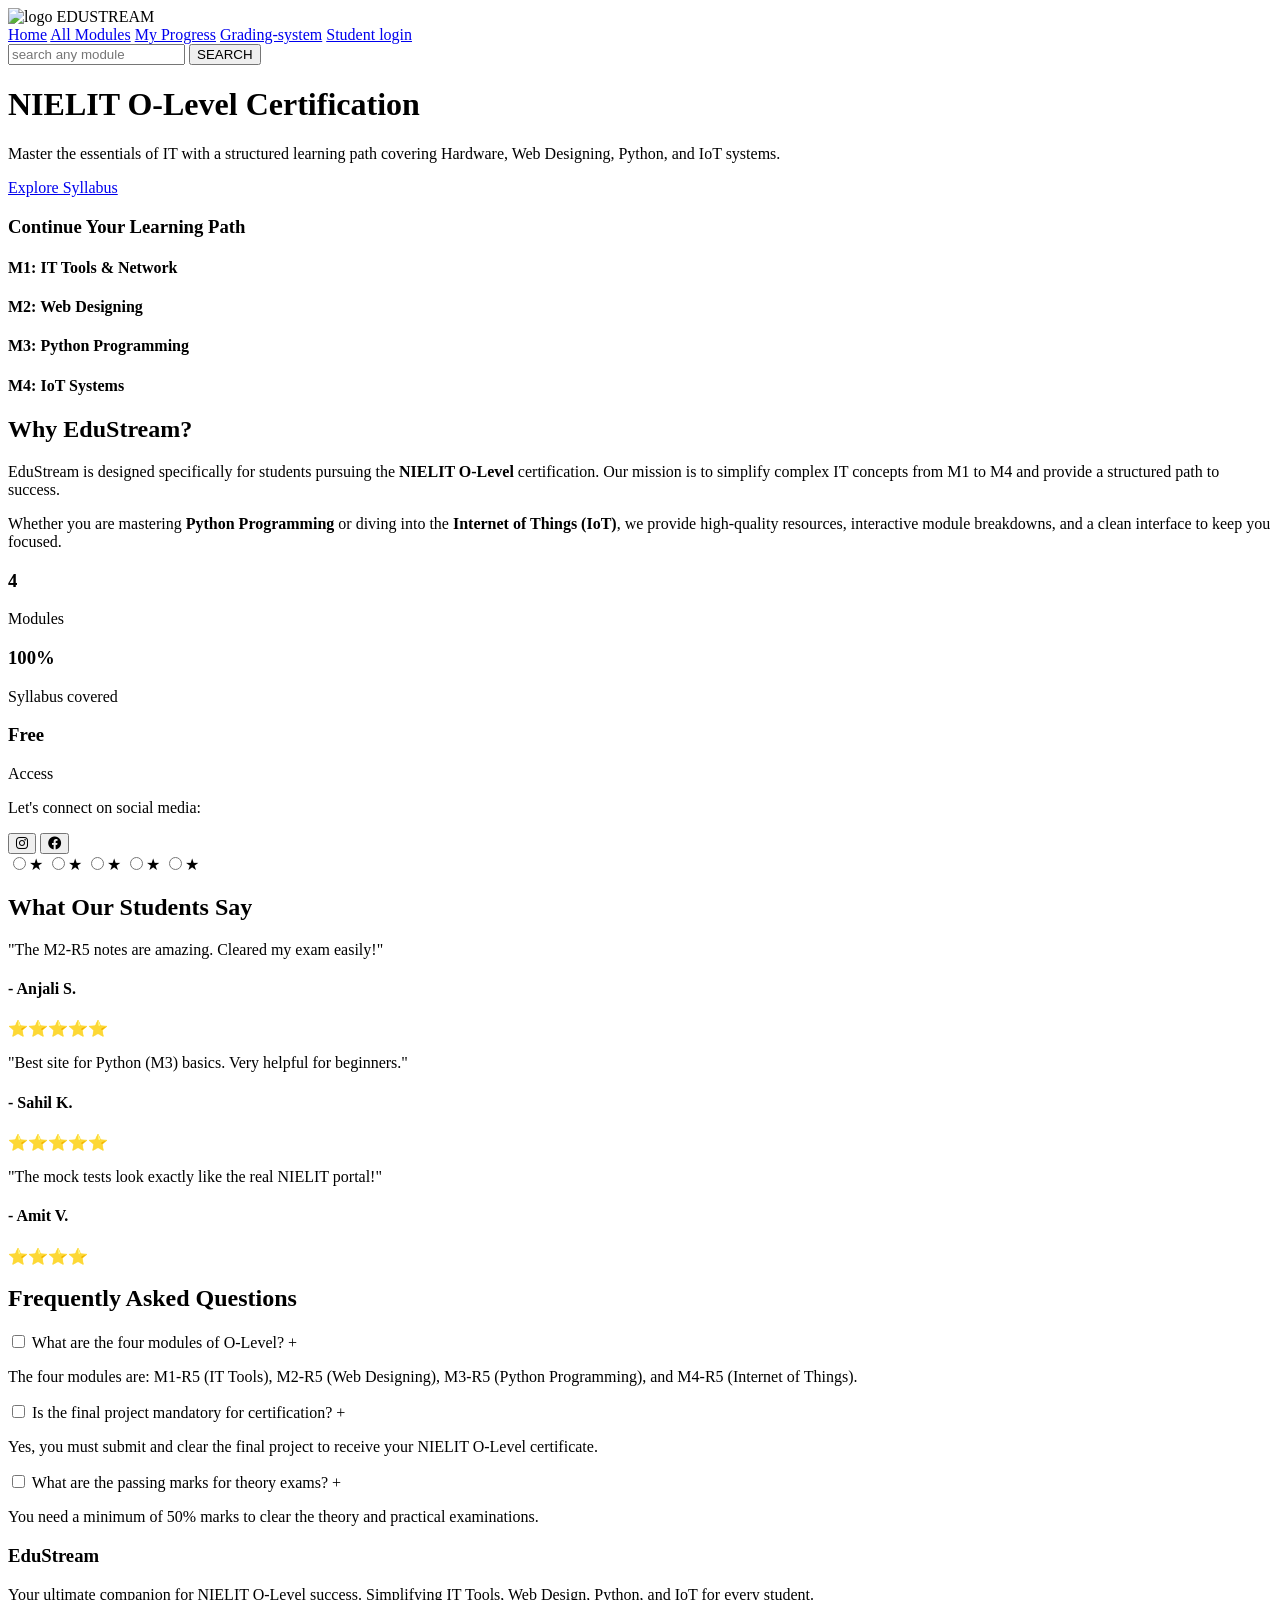
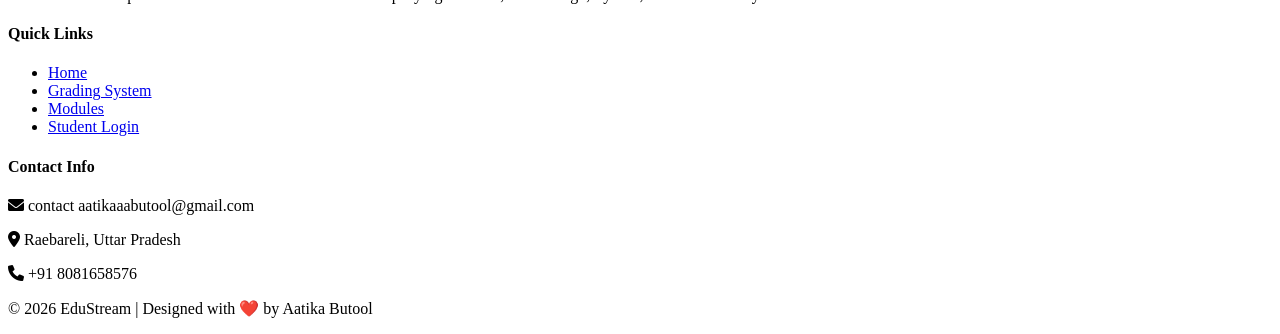
==== index.html @ 07099760 "Add files via upload" ====
<!DOCTYPE html>
<head>
    <title>EduStream Pro | Home</title>
    <link rel="stylesheet" href="css/style.css">
		<script src="js/script.js"></script>
</head>
<body>
    <nav>
        <div class="logo">
            <img src="img/l.png" alt="logo" class="nav-icon"> EDUSTREAM
        </div>
        <div class="nav-links">
            <a href="index.html" class="nav-item">Home</a>
            <a href="modules.html" class="nav-item">All Modules</a>
            <a href="progress.html" class="nav-item">My Progress</a>
			 <a href="grading.html" class="nav-item">Grading-system</a>
            <a href="login.html" class="nav-item">Student login</a>
		
        </div>
    </nav>

    <div class="hero">
        <div class="search-box">
            <input type="text" placeholder="search any module">
            <button class="btn-search">SEARCH</button>
        </div>

        <h1>NIELIT O-Level Certification</h1>
        <p>Master the essentials of IT with a structured learning path covering Hardware, Web Designing, Python, and IoT systems.</p>
        <a href="modules.html" class="btn-red">Explore Syllabus</a>
    </div>


    <div class="content">
        <h3>Continue Your Learning Path</h3>
        <div class="card-container">
            <div class="card">
                <div class="card-img" style="background-image: url('https://images.unsplash.com/photo-1517694712202-14dd9538aa97?w=500');"></div>
                <div class="card-info"><h4>M1: IT Tools & Network</h4></div>
            </div>
            <div class="card">
                <div class="card-img" style="background-image: url('https://images.unsplash.com/photo-1547658719-da2b51169166?w=500');"></div>
                <div class="card-info"><h4>M2: Web Designing</h4></div>
            </div>
            <div class="card">
                <div class="card-img" style="background-image: url('https://images.unsplash.com/photo-1526374965328-7f61d4dc18c5?w=500');"></div>
                <div class="card-info"><h4>M3: Python Programming</h4></div>
            </div>
            <div class="card">
                <div class="card-img" style="background-image: url('https://images.unsplash.com/photo-1518770660439-4636190af475?w=500');"></div>
                <div class="card-info"><h4>M4: IoT Systems</h4></div>
            </div>
        </div>

<section class="about-section">
    <div class="about-content">
        <h2>Why EduStream?</h2>
        <p>
            EduStream is designed specifically for students pursuing the <b>NIELIT O-Level</b> 
            certification. Our mission is to simplify complex IT concepts from M1 to M4 
            and provide a structured path to success.
        </p>
        <p>
            Whether you are mastering <b>Python Programming</b> or diving into the 
            <b>Internet of Things (IoT)</b>, we provide high-quality resources, 
            interactive module breakdowns, and a clean interface to keep you focused.
        </p>
        <div class="stats">
            <div class="stat-box"><h3>4</h3><p>Modules</p></div>
            <div class="stat-box"><h3>100%</h3><p>Syllabus covered</p></div>
            <div class="stat-box"><h3>Free</h3><p>Access</p></div>
        </div>
    </div>
	<div class="social-connect">
    <p>Let's connect on social media:</p>
	<link rel="stylesheet"href="https://cdnjs.cloudflare.com/ajax/libs/font-awesome/6.0.0/css/all.min.css">
    <div class="social-links">
        <button id="instaBtn" class="social-card" title="Follow on Instagram">
            <i class="fab fa-instagram"></i> 
        </button>
		<link rel="stylesheet"href="https://cdnjs.cloudflare.com/ajax/libs/font-awesome/6.0.0/css/all.min.css">
        <button id="fbBtn" class="social-card"title="Follow on Facebook ">
            <i class="fab fa-facebook"></i> 
        </button>
    </div>
</div>
</section>
<div class="star-rating">
    <input type="radio" id="star5" name="rating" value="5"><label for="star5">★</label>
    <input type="radio" id="star4" name="rating" value="4"><label for="star4">★</label>
    <input type="radio" id="star3" name="rating" value="3"><label for="star3">★</label>
    <input type="radio" id="star2" name="rating" value="2"><label for="star2">★</label>
    <input type="radio" id="star1" name="rating" value="1"><label for="star1">★</label>
</div>
<section class="reviews">
    <h2>What Our Students Say</h2>
    <div class="review-container">
        <div class="review-card">
            <p>"The M2-R5 notes are amazing. Cleared my exam easily!"</p>
            <h4>- Anjali S.</h4>
            <div class="stars">⭐⭐⭐⭐⭐</div>
        </div>
        <div class="review-card">
            <p>"Best site for Python (M3) basics. Very helpful for beginners."</p>
            <h4>- Sahil K.</h4>
            <div class="stars">⭐⭐⭐⭐⭐</div>
        </div>
        <div class="review-card">
            <p>"The mock tests look exactly like the real NIELIT portal!"</p>
            <h4>- Amit V.</h4>
            <div class="stars">⭐⭐⭐⭐</div>
        </div>
    </div>
</section>	
<section class="faq-section">
    <h2 class="section-title">Frequently Asked Questions</h2>
    <div class="faq-container">
        <div class="faq-item">
            <input type="checkbox" id="faq1" class="faq-toggle">
            <label for="faq1" class="faq-question">
                What are the four modules of O-Level?
                <span class="faq-icon">+</span>
            </label>
            <div class="faq-answer">
                <p>The four modules are: M1-R5 (IT Tools), M2-R5 (Web Designing), M3-R5 (Python Programming), and M4-R5 (Internet of Things).</p>
            </div>
        </div>

        <div class="faq-item">
            <input type="checkbox" id="faq2" class="faq-toggle">
            <label for="faq2" class="faq-question">
                Is the final project mandatory for certification?
                <span class="faq-icon">+</span>
            </label>
            <div class="faq-answer">
                <p>Yes, you must submit and clear the final project to receive your NIELIT O-Level certificate.</p>
            </div>
        </div>

        <div class="faq-item">
            <input type="checkbox" id="faq3" class="faq-toggle">
            <label for="faq3" class="faq-question">
                What are the passing marks for theory exams?
                <span class="faq-icon">+</span>
            </label>
            <div class="faq-answer">
                <p>You need a minimum of 50% marks to clear the theory and practical examinations.</p>
            </div>
        </div>
    </div>
</section>
<footer class="footer">
    <div class="footer-container">
        <div class="footer-col">
            <h3>EduStream</h3>
            <p>Your ultimate companion for NIELIT O-Level success. Simplifying IT Tools, Web Design, Python, and IoT for every student.</p>
        </div>

        <div class="footer-col">
            <h4>Quick Links</h4>
            <ul>
                <li><a href="index.html">Home</a></li>
                <li><a href="grading.html">Grading System</a></li>
                <li><a href="modules.html">Modules</a></li>
                <li><a href="login.html">Student Login</a></li>
            </ul>
        </div>

        <div class="footer-col">
            <h4>Contact Info</h4>
            <p><i class="fas fa-envelope"></i> contact aatikaaabutool@gmail.com</p>
            <p><i class="fas fa-map-marker-alt"></i> Raebareli, Uttar Pradesh</p>
            <p><i class="fas fa-phone"></i> +91 8081658576</p>
        </div>
    </div>

    <div class="footer-bottom">
        <p>&copy; 2026 EduStream | Designed with ❤️ by Aatika Butool</p>
    </div>
</footer>
</body>
</html>
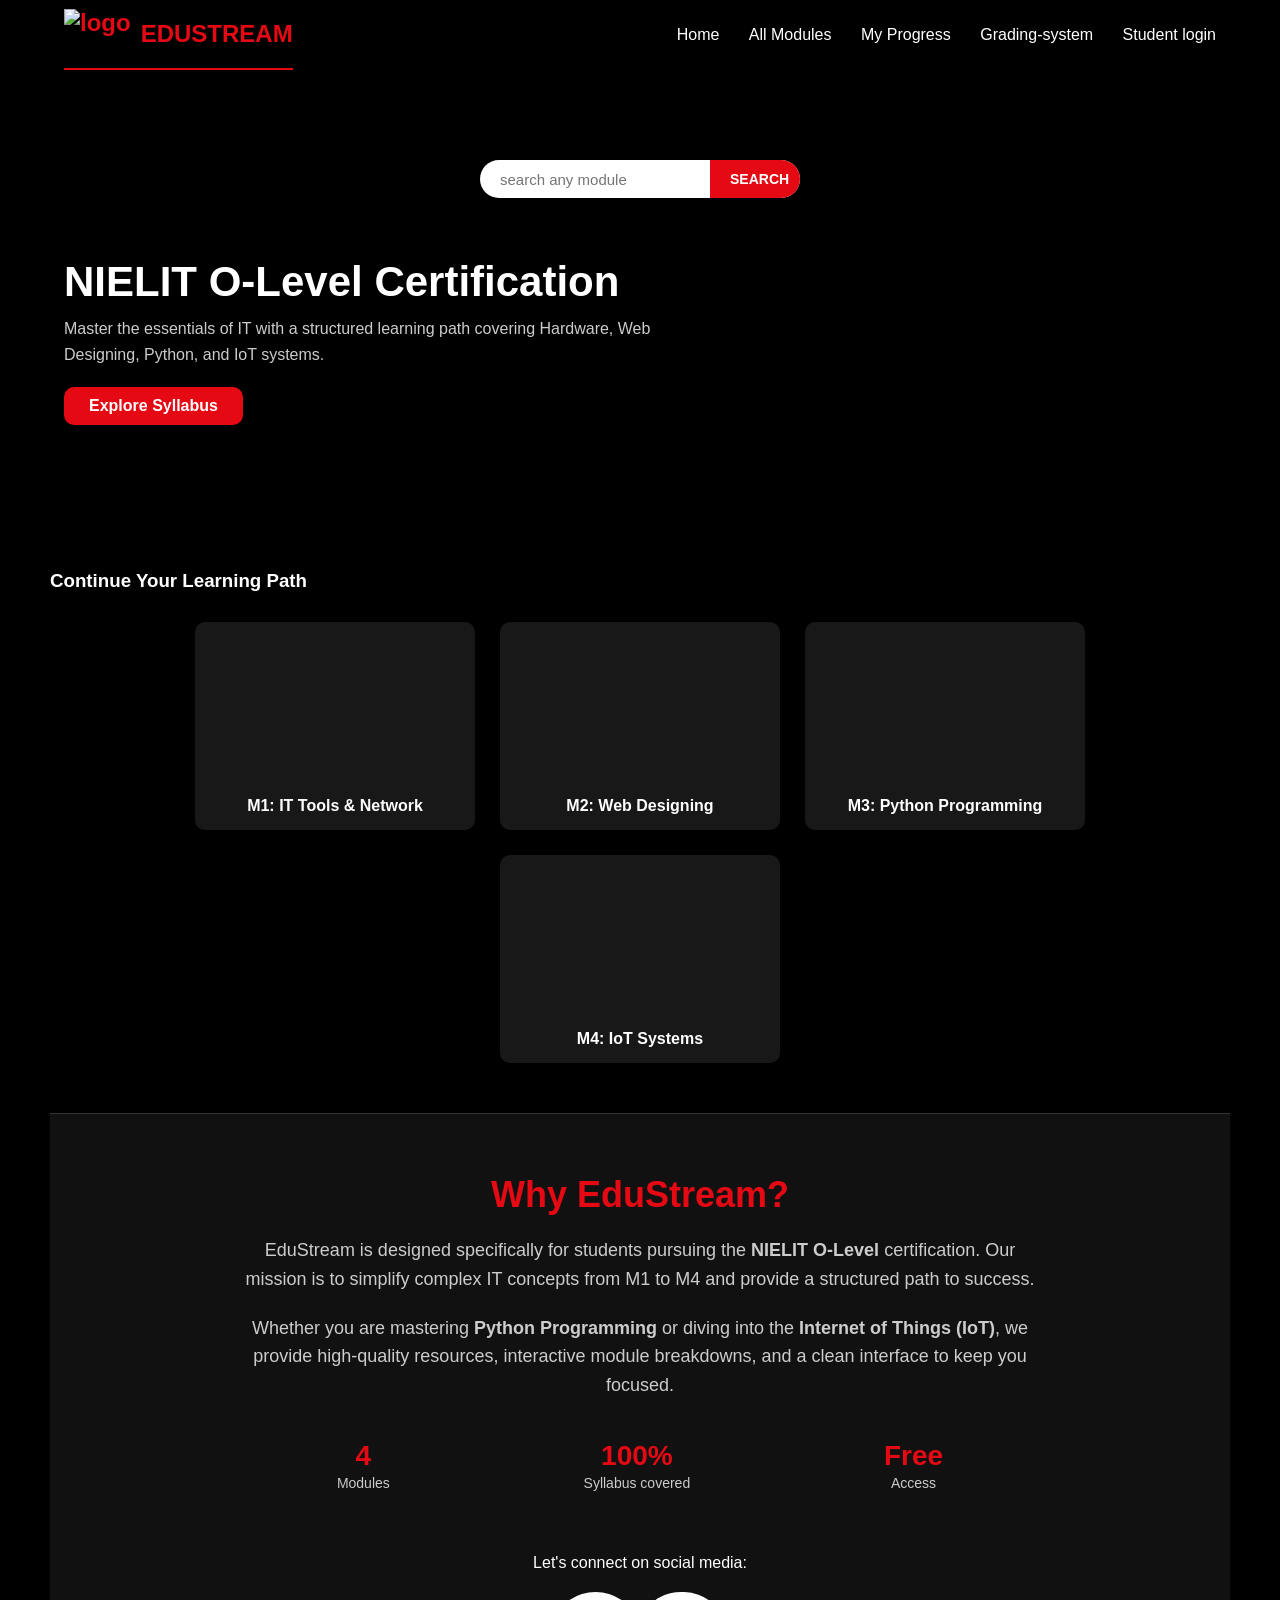
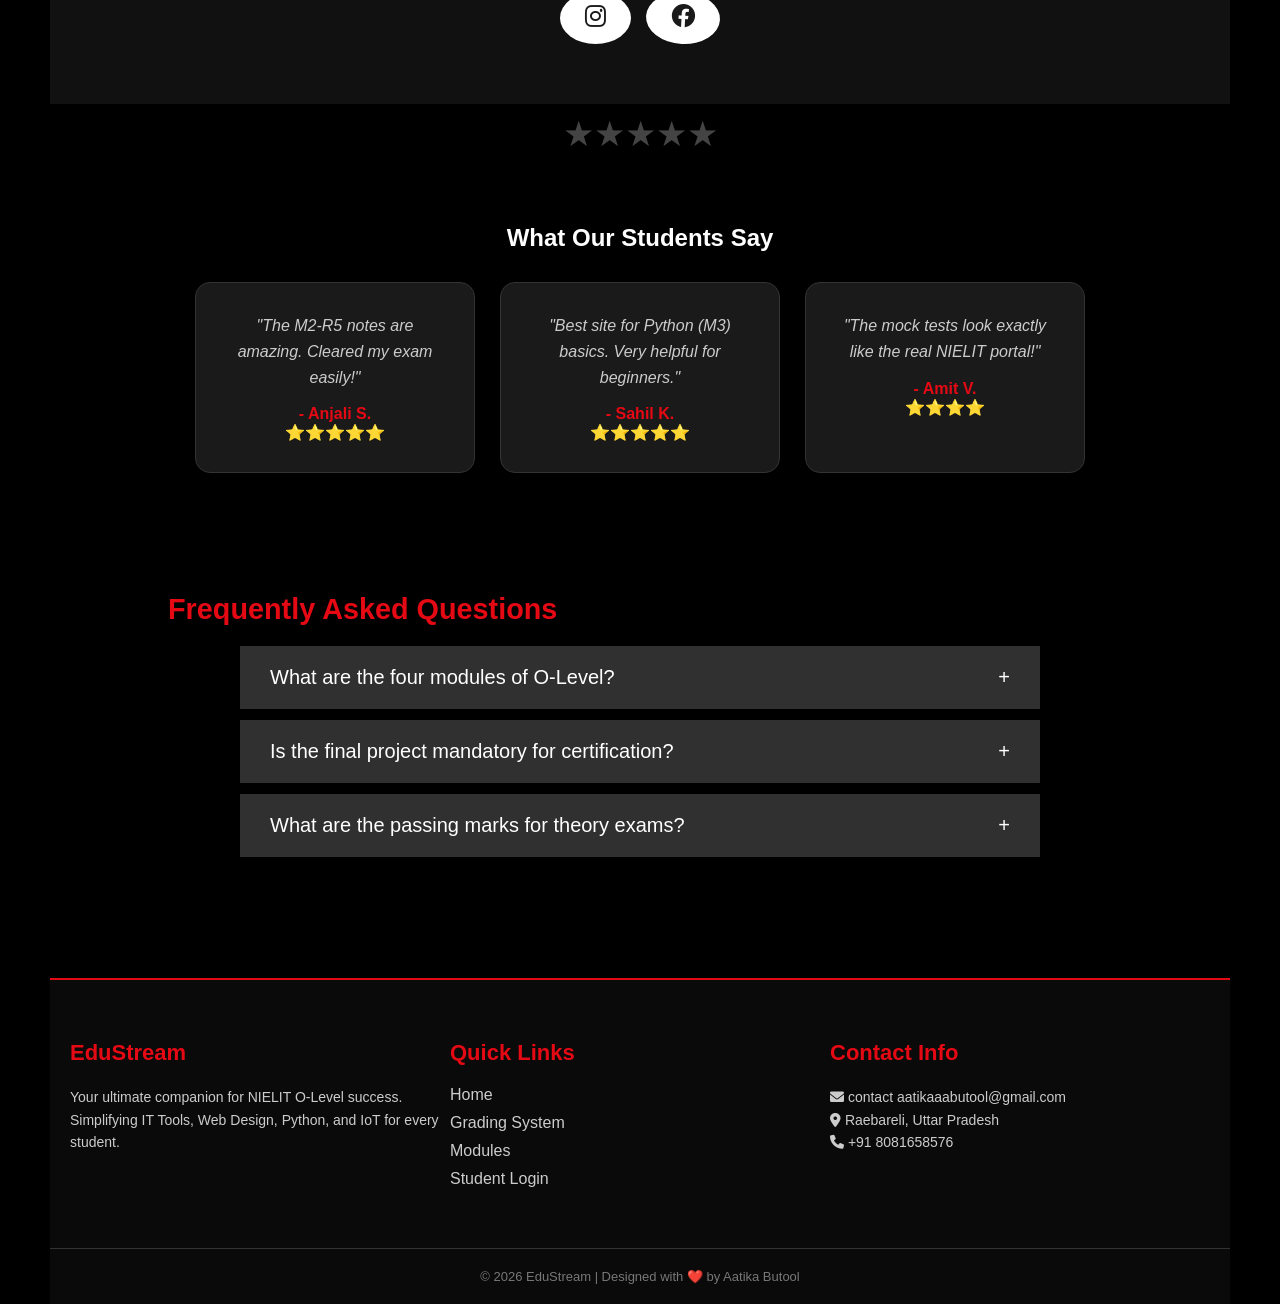
==== commit 3ef314e1: "Add files via upload" ====
--- a/index.html
+++ b/index.html
@@ -1,13 +1,13 @@
 <!DOCTYPE html>
 <head>
     <title>EduStream Pro | Home</title>
-    <link rel="stylesheet" href="css/style.css">
-		<script src="js/script.js"></script>
+    <link rel="stylesheet" href="style.css">
+		<script src="script.js"></script>
 </head>
 <body>
     <nav>
         <div class="logo">
-            <img src="img/l.png" alt="logo" class="nav-icon"> EDUSTREAM
+            <img src="l.png" alt="logo" class="nav-icon"> EDUSTREAM
         </div>
         <div class="nav-links">
             <a href="index.html" class="nav-item">Home</a>
--- a/style.css
+++ b/style.css
@@ -0,0 +1,674 @@
+* {
+    margin: 0;
+    padding: 0;
+    box-sizing: border-box;
+    font-family: 'Segoe UI', Tahoma, Geneva, Verdana, sans-serif;
+}
+
+body {
+    background-color: #000;
+    color: white;
+}
+
+/* Navigation */
+nav {
+    display: flex;
+    justify-content: space-between;
+    align-items: center;
+    padding: 0 5%;
+    background: rgba(0, 0, 0, 0.9);
+}
+
+.logo {
+    font-size: 24px;
+    font-weight: bold;
+    color: #e50914;
+    display: flex;
+	height:70px;
+	
+	border-bottom:2px solid;
+    align-items: center;
+}
+
+.nav-icon {
+    width: auto;
+	display:inline-block;
+    margin-right: 10px;
+	height:50px;
+}
+
+.nav-links a {
+    color: white;
+    text-decoration: none;
+    margin-left: 25px;
+    font-weight: 500;
+    transition: 0.3s;
+}
+.nav-item.active{
+	color:#e50914;
+	border-bottom:3px solid;
+}
+
+.nav-links a:hover, .nav-links a.active {
+    color: #e50914;
+    border-bottom: 2px solid #e50914;
+}
+
+/* Hero Section- background image */
+.hero { 
+position:relative;
+       height: 500px; 
+       background-image: linear-gradient(rgba(0,0,0,0.75), rgba(0,0,0,0.75)), 
+                              url("../img/d.avif"); 
+       background-size: cover; 
+       background-position: center;
+       padding: 80px 5% 0 5%;
+        }	
+
+.hero h1 {
+		font-size: 42px;
+		margin-bottom: 10px;
+	}
+
+.hero p { 
+		font-size: 16px; 
+		width: 55%; 
+		color: #ccc; 
+		line-height: 1.6; 
+}
+.countdown-section {
+    background-color: #000;
+    padding: 60px 0;
+    text-align: center;
+    border-bottom: 2px solid #333;
+}
+
+.red-text {
+    color: #e50914;
+    text-transform: uppercase;
+    font-weight: 800;
+    letter-spacing: 2px;
+}
+
+#timer {
+    display: flex;
+    justify-content: center;
+    gap: 20px;
+    margin: 30px 0;
+}
+
+.time-box {
+    background: #181818;
+    padding: 20px;
+    min-width: 100px;
+    border-radius: 8px;
+    border: 1px solid #333;
+}
+
+.time-box span {
+    font-size: 3rem;
+    font-weight: 900;
+    display: block;
+    color: #fff;
+}
+
+.time-box p {
+    color: #e50914;
+    font-size: 0.8rem;
+    text-transform: uppercase;
+}
+
+.exam-note {
+    font-size: 1.1rem;
+    color: #ccc;
+}
+
+.exam-note span {
+    color: #fff;
+    font-weight: bold;
+    border-bottom: 2px solid #e50914;
+}
+
+
+/* Search Box Capsule */
+.search-box {
+    display: flex;
+    background: white;
+    border-radius: 30px;
+    overflow: hidden;
+    width: 100%;
+	height:38px;
+	margin-top:10px;
+    max-width: 320px;
+	align-item:stretch;
+	margin: 10px auto 60px auto;
+    box-shadow: 0 4px 20px rgba(0,0,0,0.5);
+}
+
+.search-box input {
+    flex: 1;
+    border: none;
+    padding: 12px 20px;
+    outline: none;
+	width:300px;
+    font-size: 15px;
+	background:transparent;
+}
+
+.btn-search {
+    background: #e50914;
+    color: white;
+    border: none;
+	font-size:14px;
+    padding: 0 20px;
+    font-weight: bold;
+    cursor: pointer;
+}
+
+/* Buttons & Cards */
+.btn-red {
+	background-color: #e50914;
+	 color: #fff; 
+	 padding: 10px 25px;
+	 border: none;
+	 display:inline-block; 
+	 cursor: pointer;
+	 font-weight: bold;
+	 border-radius:10px; 
+	 margin-top: 20px;
+	 text-decoration:none;
+ }
+.btn-red:hover{
+	background-color:#b2070f;
+	transform:scale(1.05);
+}
+
+.content {
+    padding: 50px;
+	margin-top:
+}
+/*modules card*/
+.card-container {
+    display: flex;
+    flex-wrap: wrap;
+    gap: 25px;
+    justify-content: center;
+    margin-top: 30px;
+}
+
+.card {
+    width: 280px;
+    background: #181818;
+    border-radius: 10px;
+    overflow: hidden;
+    transition: 0.3s;
+}
+
+.card:hover {
+    transform: scale(1.05);
+}
+
+.card-img {
+    height: 160px;
+    width: 100%;
+    background-size: cover;
+    background-position: center;
+}
+
+.card-info {
+    padding: 15px;
+    text-align: center;
+}
+/*why edustream*/
+.about-section {
+    padding: 60px 5%;
+    background-color: #111; /* Slightly different from the black background */
+    color: white;
+    text-align: center;
+	margin-top:50px;
+    border-top: 1px solid #333;
+}
+
+.about-content {
+    max-width: 800px;
+    margin: 0 auto;
+}
+
+.about-content h2 {
+    color: #e50914; /* Your theme red */
+    font-size: 36px;
+    margin-bottom: 20px;
+}
+
+.about-content p {
+    font-size: 18px;
+    line-height: 1.6;
+    color: #ccc;
+    margin-bottom: 20px;
+}
+.stats {
+    display: flex;
+    justify-content: space-around;
+    margin-top: 40px;
+}
+
+.stat-box h3 {
+    color: #e50914;
+    font-size: 28px;
+}
+
+.stat-box p {
+    font-size: 14px;
+}
+/*review and rating*/
+.star-rating {
+    display: flex;
+    flex-direction: row-reverse; /* Important: This makes the hover logic work */
+    justify-content: center;
+    font-size: 35px;
+    padding: 10px;
+}
+
+/* Hide the actual radio circles */
+.star-rating input {
+    display: none;
+}
+
+/* Default Star Color (Empty) */
+.star-rating label {
+    color: #444;
+    cursor: pointer;
+    transition: 0.2s;
+}
+
+/* Fill stars on Hover and when Clicked (Checked) */
+.star-rating input:checked ~ label,
+.star-rating label:hover,
+.star-rating label:hover ~ label {
+    color: #ffcc00; /* Gold color */
+    text-shadow: 0 0 10px #ffcc00; /* Makes them glow! */
+}
+.reviews {
+    padding: 60px 10%;
+    background-color: #000;
+    text-align: center;
+}
+
+.review-container {
+    display: flex;
+    justify-content: center;
+    gap: 25px;
+    flex-wrap: wrap;
+    margin-top: 30px;
+}
+
+.review-card {
+    background: #1a1a1a;
+    padding: 30px;
+    border-radius: 15px;
+    width: 280px;
+    border: 1px solid #333;
+    transition: 0.4s;
+}
+
+.review-card:hover {
+    border-color: #e50914;
+    transform: scale(1.05); /* Slightly grows when you hover */
+}
+
+.review-card p {
+    font-style: italic;
+    color: #ccc;
+    font-size: 16px;
+    line-height: 1.6;
+}
+
+.review-card h4 {
+    color: #e50914;
+    margin-top: 15px;
+}
+/* --- Login Page Layout --- */
+.login-page {
+    background: linear-gradient(rgba(0,0,0,0.85), rgba(0,0,0,0.85)), 
+                url('https://images.unsplash.com/photo-1517694712202-14dd9538aa97?w=1200');
+    background-size: cover;
+    background-position: center;
+    height: 100vh;
+    display: flex;
+    justify-content: center;
+    align-items: center;
+    margin: 0;
+}
+
+.login-box {
+    background: rgba(255, 255, 255, 0.05); /* Transparent glass look */
+    backdrop-filter: blur(15px); /* Blurs the background behind the box */
+    padding: 40px;
+    border-radius: 20px;
+    border: 1px solid rgba(255, 255, 255, 0.1);
+    text-align: center;
+    width: 360px;
+    box-shadow: 0 20px 40px rgba(0,0,0,0.6);
+}
+
+.login-logo {
+    height: 70px;
+    margin-bottom: 15px;
+}
+
+.login-box h2 {
+    color: #fff;
+    margin-bottom: 5px;
+}
+
+.login-box p {
+    color: #aaa;
+    font-size: 14px;
+    margin-bottom: 30px;
+}
+
+/* --- Input Styling --- */
+.input-group {
+    text-align: left;
+    margin-bottom: 20px;
+}
+
+.input-group label {
+    display: block;
+    color: #e50914;
+    font-size: 12px;
+    font-weight: bold;
+    margin-bottom: 5px;
+    text-transform: uppercase;
+}
+
+.input-group input {
+    width: 100%;
+    padding: 12px;
+    background: rgba(255, 255, 255, 0.1);
+    border: 1px solid #444;
+    border-radius: 6px;
+    color: white;
+    outline: none;
+    box-sizing: border-box; /* Keeps input inside the box */
+}
+
+.input-group input:focus {
+    border-color: #e50914;
+    background: rgba(255, 255, 255, 0.15);
+}
+
+/* --- Login Footer Links --- */
+.login-footer {
+    margin-top: 25px;
+}
+
+.login-footer a {
+    color: #e50914;
+    text-decoration: none;
+    font-size: 13px;
+}
+
+.login-footer p {
+    margin-top: 10px;
+    color: #888;
+}
+.progress-box { background: #1a1a1a; padding: 25px; border-radius: 8px; margin-bottom: 25px; border-left: 5px solid #e50914; }
+        .bar-bg { background: #333; height: 12px; border-radius: 6px; margin: 15px 0; overflow: hidden; }
+        .bar-fill { background: #e50914; height: 100%; border-radius: 6px; transition: width 1s; }
+.content { padding: 40px 5%; }
+/* Dashboard & Content Layout */
+.content {
+    padding: 0 50px;
+    color: white;
+}
+
+.section-title {
+    color: #e50914;
+    margin-bottom: 20px;
+    font-size: 1.8rem;
+}
+
+/* Calculator Styling */
+.calculator-container {
+    background-color: #181818;
+    padding: 30px;
+    border-radius: 8px;
+    margin-bottom: 40px;
+    border: 1px solid #333;
+    max-width: 500px;
+}
+
+.calc-form {
+    display: flex;
+    gap: 10px;
+}
+
+.calculator-container input {
+    flex: 1;
+    background: #333;
+    border: 1px solid #444;
+    color: white;
+    padding: 12px;
+    border-radius: 4px;
+    font-size: 1rem;
+}
+
+.calculator-container button {
+    background-color: #e50914;
+    color: white;
+    border: none;
+    padding: 12px 25px;
+    border-radius: 4px;
+    cursor: pointer;
+    font-weight: bold;
+    transition: 0.3s;
+}
+
+.calculator-container button:hover {
+    background-color: #b20710;
+}
+
+#resultDisplay {
+    margin-top: 20px;
+    font-size: 1.2rem;
+    min-height: 30px;
+}
+
+/* Grading Table Styling */
+.table-container {
+    background-color: #181818;
+    padding: 20px;
+    border-radius: 10px;
+    overflow-x: auto;
+}
+
+.grading-table {
+    width: 100%;
+    border-collapse: collapse;
+    color: white;
+    text-align: left;
+}
+
+.grading-table th {
+    background-color: #e50914;
+    padding: 15px;
+    text-transform: uppercase;
+}
+
+.grading-table td {
+    padding: 15px;
+    border-bottom: 1px solid #333;
+}
+
+.grade-s { color: gold; font-weight: bold; }
+.grade-red { color: #e50914; font-weight: bold; }
+.fail-row { color: #777;}
+ /*insta handle*/
+.social-connect {
+    margin-top: 40px;
+    text-align: center;
+}
+
+.social-links {
+    display: flex;
+    justify-content: center;
+    gap: 15px;
+    margin-top: 20px;
+}
+
+.social-card {
+    background: #ffffff;
+    color: #1a1a1a;
+    border: none;
+	border-radius:50%;
+    padding: 12px 25px;
+    font-family: 'Courier New', Courier, monospace; /* Scrapbook typewriter font */
+    font-weight: bold;
+	font-size:24px;
+    cursor: pointer;
+
+  
+    transition: 0.3s ease;
+}
+
+.social-card:hover {
+    transform: rotate(0deg) scale(1.1);
+    background: #e50914;
+    color: white;
+    box-shadow: 2px 2px 0px #000;
+}
+
+#fbBtn {
+transform: rotate(3deg); /* Opposite tilt for variety */}
+/* =========================================
+
+   ========================================= */
+.footer {
+    background-color: #0a0a0a; /* Slightly darker than the main background */
+    padding: 60px 0 20px;
+    border-top: 2px solid #e50914; /* Your theme's red line */
+    margin-top: 50px;
+}
+
+.footer-container {
+    max-width: 1200px;
+    margin: 0 auto;
+    display: flex;
+    justify-content: space-around;
+    flex-wrap: wrap;
+    padding: 0 20px;
+}
+
+.footer-col {
+    flex: 1;
+    min-width: 250px;
+    margin-bottom: 30px;
+}
+
+.footer-col h3, .footer-col h4 {
+    color: #e50914;
+    margin-bottom: 20px;
+    font-size: 22px;
+}
+
+.footer-col p {
+    color: #ccc;
+    line-height: 1.6;
+    font-size: 14px;
+}
+
+.footer-col ul {
+    list-style: none;
+}
+
+.footer-col ul li {
+    margin-bottom: 10px;
+}
+
+.footer-col ul li a {
+    color: #ccc;
+    text-decoration: none;
+    transition: 0.3s;
+}
+
+.footer-col ul li a:hover {
+    color: white;
+    padding-left: 5px; /* Subtle hover effect */
+}
+
+.footer-bottom {
+    text-align: center;
+    border-top: 1px solid #333;
+    padding-top: 20px;
+    margin-top: 20px;
+    font-size: 13px;
+    color: #777;
+}
+.faq-section {
+    padding: 60px 10%;
+    background-color: #000; /* Netflix Black */
+    color: white;
+}
+
+.faq-container {
+    max-width: 800px;
+    margin: 0 auto;
+}
+
+.faq-item {
+    margin-bottom: 10px;
+}
+
+.faq-toggle {
+    display: none; /* Hide the checkbox */
+}
+
+.faq-question {
+    display: flex;
+    justify-content: space-between;
+    background-color: #303030; /* Netflix dark gray */
+    padding: 20px 30px;
+    font-size: 20px;
+    cursor: pointer;
+    transition: 0.3s;
+}
+
+.faq-question:hover {
+    background-color: #404040;
+}
+
+.faq-answer {
+    max-height: 0;
+    overflow: hidden;
+    background-color: #303030;
+    margin-top: 1px;
+    transition: max-height 0.4s ease-in-out;
+}
+
+.faq-answer p {
+    padding: 20px 30px;
+    line-height: 1.6;
+    color: #ccc;
+}
+
+/* THE MAGIC: Open the answer when checkbox is checked */
+.faq-toggle:checked ~ .faq-answer {
+    max-height: 200px; /* Expands the section */
+}
+
+/* Rotate icon when open */
+.faq-toggle:checked ~ .faq-question .faq-icon {
+    transform: rotate(45deg);
+    color: #e50914; /* Your theme red */
+}
+
+
+
+
+
+	
+
+
+
+
